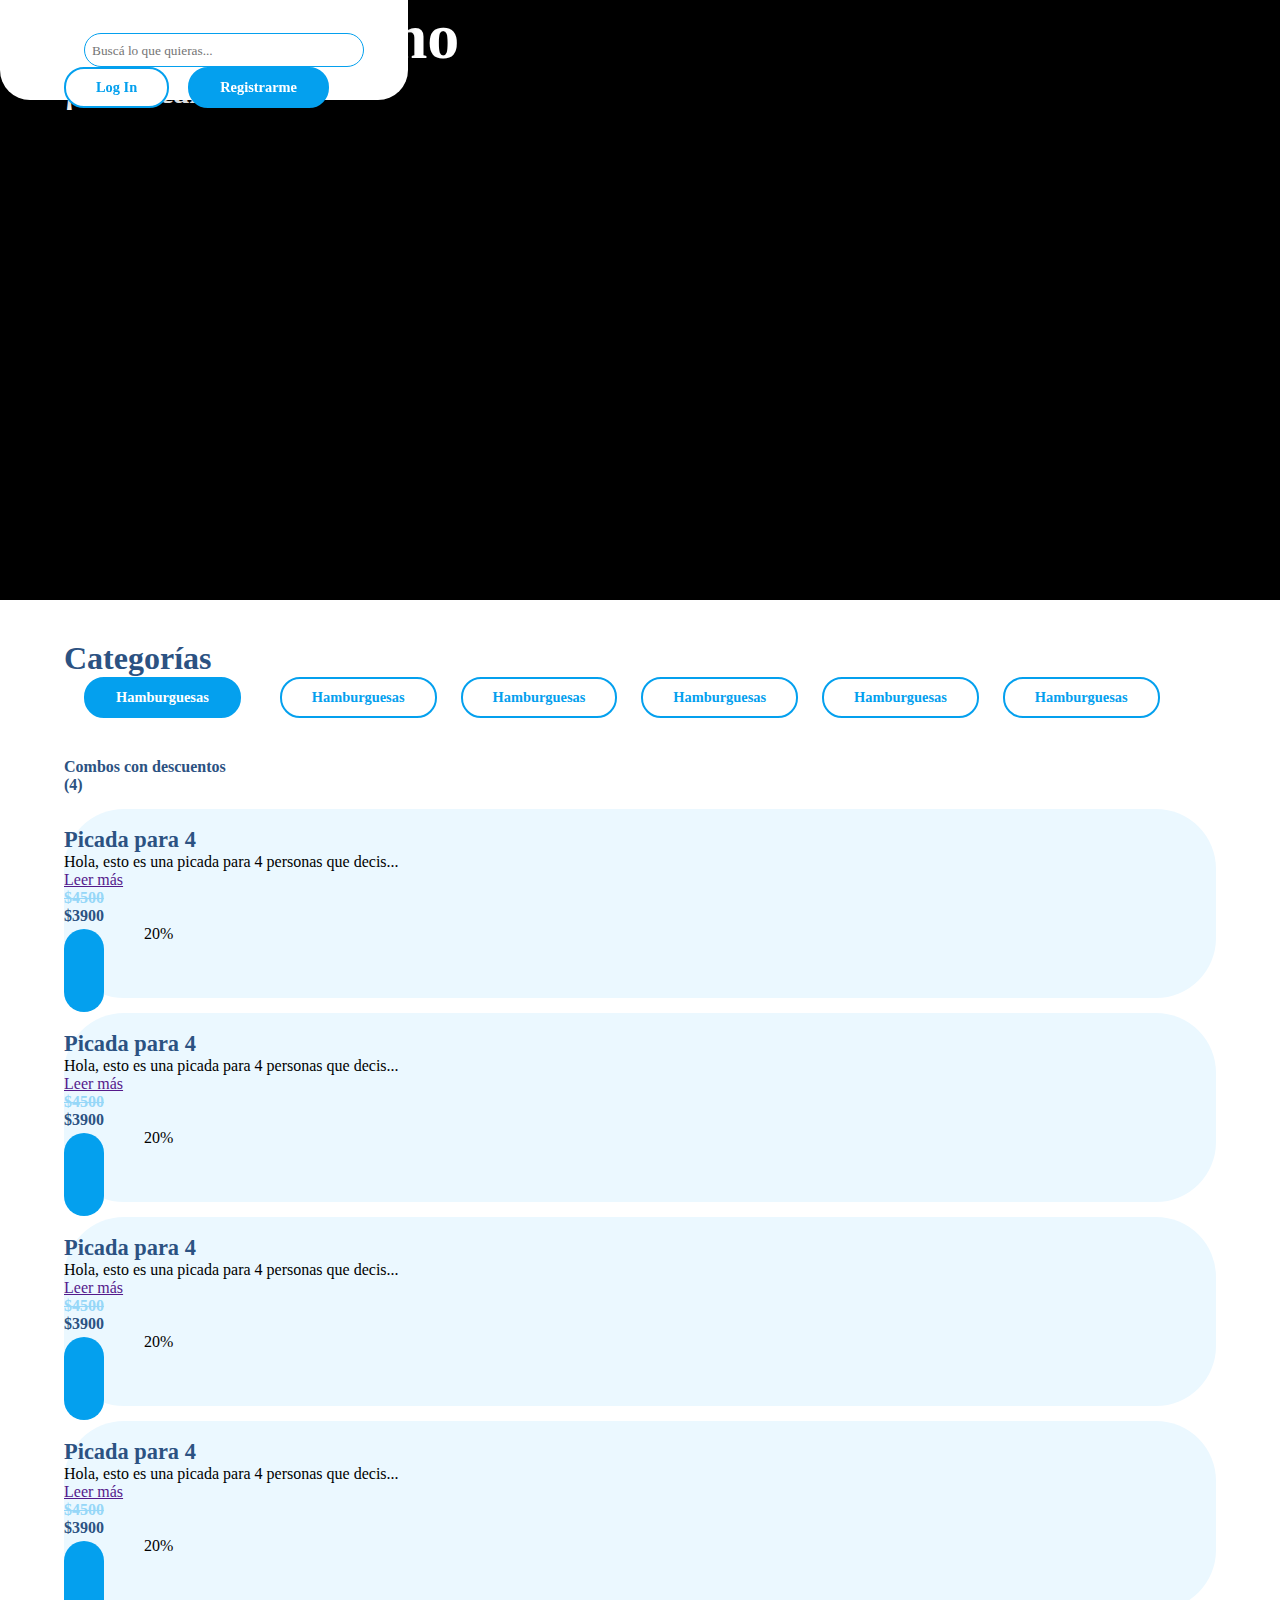
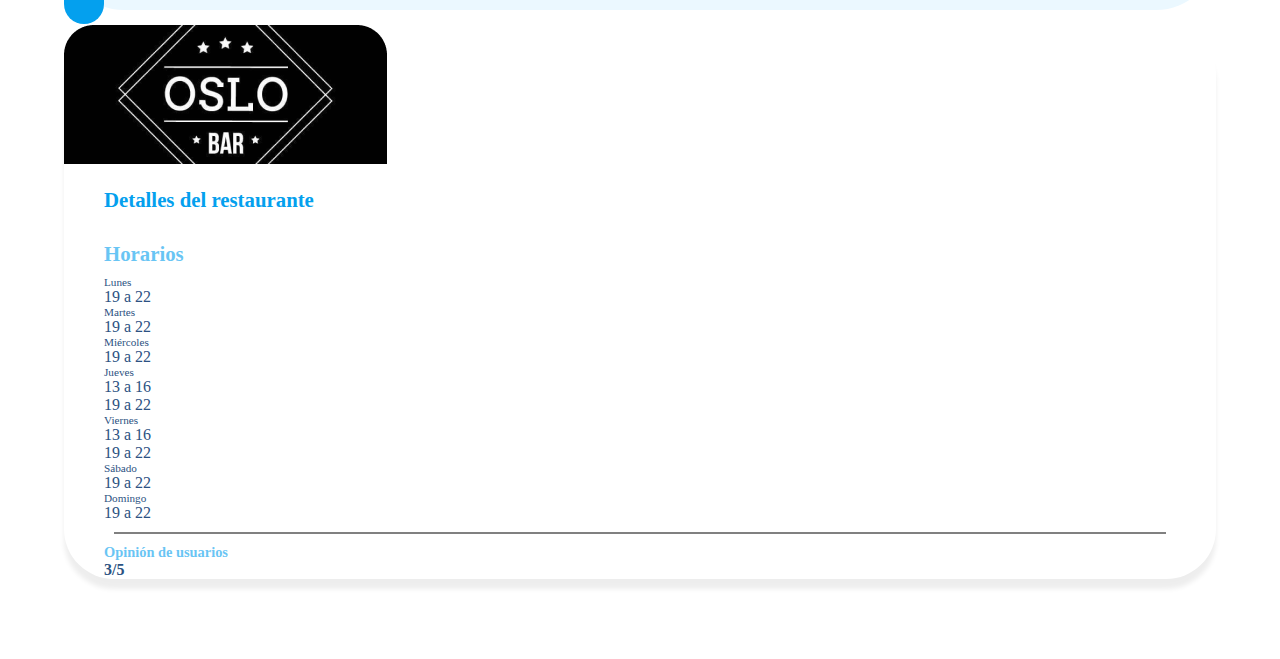
==== pages/restaurante-elegido.html @ ca80acc0 "Actualización Restaurante Elegido" ====
<!DOCTYPE html>
<html lang="en">
<head>
    <meta charset="UTF-8">
    <meta http-equiv="X-UA-Compatible" content="IE=edge">
    <meta name="viewport" content="width=device-width, initial-scale=1.0">
    <title>Restaurante Elegido - VICO</title>
    <!-- IMPORTS -->

    <!-- BOOTSTRAP -->
    <script src="https://cdn.jsdelivr.net/npm/bootstrap@5.2.2/dist/js/bootstrap.bundle.min.js" integrity="sha384-OERcA2EqjJCMA+/3y+gxIOqMEjwtxJY7qPCqsdltbNJuaOe923+mo//f6V8Qbsw3" crossorigin="anonymous"></script>
    <link href="https://cdn.jsdelivr.net/npm/bootstrap@5.2.2/dist/css/bootstrap.min.css" rel="stylesheet" integrity="sha384-Zenh87qX5JnK2Jl0vWa8Ck2rdkQ2Bzep5IDxbcnCeuOxjzrPF/et3URy9Bv1WTRi" crossorigin="anonymous">
    <!-- CSS -->
    <link rel="stylesheet" href="../assets/css/style.css">
    <!-- FONT AWESOME -->
    <script src="https://kit.fontawesome.com/e221807524.js" crossorigin="anonymous"></script>

    <!-- FIN IMPORTS -->

</head>
<body>
    <!-- NAVBAR -->
    <nav>
        <div class="nav col-12 d-flex justify-content-between">
            <!-- LOGO -->
            <div class="col-3 contenedorLogo d-flex">
                <img class="navLogo" src="../assets/img/logo_nav.png" alt="">

                <!-- BÚSQUEDA-->
                <div class="buscador d-flex col-12 align-items-center">
                    <i class="p-1 fa-solid fa-magnifying-glass"></i>
                    <input class="col-8" type="text" placeholder="Buscá lo que quieras...">
                </div>
                <!-- FIN BÚSQUEDA-->

            </div>
            <!-- FIN LOGO -->

            <!-- BOTONES -->
            <div class="contenedorBotonesNav d-flex col-6 justify-content-end">
                <button class="botonSecundario">Log In</button>
                <button class="botonPrimario">Registrarme</button>
            </div>
            <!-- FIN BOTONES -->
        </div>
        <!-- NAVBAR -->
    </nav>

    <!-- HEADER -->
    <header>
        <section>
            <div class="contenedorHeader">
                <div class="contenedorTextoHeader d-flex row align-items-end">
                    <div>
                        <h1 class="nombreLocalHeader">Grido Moreno</h1>
                        <h2 class="subtituloLocal mb-3">¡Me encanta!</h2>
                        <span class="badgeNuevo badge rounded-pill text-bg-primary m-0"> <i class="fa-solid white fa-bolt"></i>Nuevo</span>
                    </div>
                    
                </div>
            </div>
        </section>
    </header>
    <!-- FIN HEADER -->

    <main>
        <!-- SELECCIÓN CATEGORÍAS -->
        <section class="seleccionCategoria">
            <div class="d-flex col-12">
                <h1 class="tituloDark">Categorías</h1>
                <button class="botonPrimario botonCategorias">Hamburguesas</button>
                <button class="botonSecundario botonCategorias">Hamburguesas</button>
                <button class="botonSecundario botonCategorias">Hamburguesas</button>
                <button class="botonSecundario botonCategorias">Hamburguesas</button>
                <button class="botonSecundario botonCategorias">Hamburguesas</button>
                <button class="botonSecundario botonCategorias">Hamburguesas</button>
            </div>
        </section>
        <!-- FIN SELECCIÓN CATEGORÍAS -->
        <!-- COMBOS CON DESCUENTOS -->
        <section class="seccionProductos">
            <div class="d-flex contenedorTituloCategoria">
                <h4 class="subtituloDark" id="combosConDescuentos">Combos con descuentos</h4>
                <h4 class="subtituloDark" id="cantidadCombosConDescuentos">(4)</h4>
            </div>

            <!-- COMIENZA LATERAL IZQUIERDO - PRODUCTOS -->

            <div class="contenedorGeneral col-12 d-flex justify-content-between">
                <div class="lateralIzquierdo d-flex row col-8">
                    <div class="d-flex cardProducto">
                        <div class="contenedorImagenProducto col-3">
                            <img class="img-fluid" src="../assets/img/burger.png" alt="">
                        </div>
                        <div class="contenedorCentralProducto d-flex row align-items-center col-6">
                            <h2 class="tituloProducto">Picada para 4</h2>
                            <div>
                                <p>Hola, esto es una picada para 4 personas que decis...</p>
                                <p> <a href=""> Leer más</a></p>
                            </div>
                            <div class="contenedorPrecioProducto d-flex align-items-center">
                                <h4 class="precioAntiguo">$4500</h4>
                                <h4 class="precioNuevo">$3900</h4>
                                <span class="badgeNuevo badge rounded-pill text-bg-primary m-0"> 20% </span>
                            </div>
                        </div>
                        <div class="contenedorAgregarAlCarrito d-flex justify-content-end align-items-center col-3">
                            <i class="agregarAlCarrito fa-solid fa-plus"></i>
                        </div>
                    </div>

                    <div class="d-flex cardProducto">
                        <div class="contenedorImagenProducto col-3">
                            <img class="img-fluid" src="../assets/img/burger.png" alt="">
                        </div>
                        <div class="contenedorCentralProducto d-flex row align-items-center col-6">
                            <h2 class="tituloProducto">Picada para 4</h2>
                            <div>
                                <p>Hola, esto es una picada para 4 personas que decis...</p>
                                <p> <a href=""> Leer más</a></p>
                            </div>
                            <div class="contenedorPrecioProducto d-flex align-items-center">
                                <h4 class="precioAntiguo">$4500</h4>
                                <h4 class="precioNuevo">$3900</h4>
                                <span class="badgeNuevo badge rounded-pill text-bg-primary m-0"> 20% </span>
                            </div>
                        </div>
                        <div class="contenedorAgregarAlCarrito d-flex justify-content-end align-items-center col-3">
                            <i class="agregarAlCarrito fa-solid fa-plus"></i>
                        </div>
                    </div>

                    <div class="d-flex cardProducto">
                        <div class="contenedorImagenProducto col-3">
                            <img class="img-fluid" src="../assets/img/burger.png" alt="">
                        </div>
                        <div class="contenedorCentralProducto d-flex row align-items-center col-6">
                            <h2 class="tituloProducto">Picada para 4</h2>
                            <div>
                                <p>Hola, esto es una picada para 4 personas que decis...</p>
                                <p> <a href=""> Leer más</a></p>
                            </div>
                            <div class="contenedorPrecioProducto d-flex align-items-center">
                                <h4 class="precioAntiguo">$4500</h4>
                                <h4 class="precioNuevo">$3900</h4>
                                <span class="badgeNuevo badge rounded-pill text-bg-primary m-0"> 20% </span>
                            </div>
                        </div>
                        <div class="contenedorAgregarAlCarrito d-flex justify-content-end align-items-center col-3">
                            <i class="agregarAlCarrito fa-solid fa-plus"></i>
                        </div>
                    </div>

                    <div class="d-flex cardProducto">
                        <div class="contenedorImagenProducto col-3">
                            <img class="img-fluid" src="../assets/img/burger.png" alt="">
                        </div>
                        <div class="contenedorCentralProducto d-flex row align-items-center col-6">
                            <h2 class="tituloProducto">Picada para 4</h2>
                            <div>
                                <p>Hola, esto es una picada para 4 personas que decis...</p>
                                <p> <a href=""> Leer más</a></p>
                            </div>
                            <div class="contenedorPrecioProducto d-flex align-items-center">
                                <h4 class="precioAntiguo">$4500</h4>
                                <h4 class="precioNuevo">$3900</h4>
                                <span class="badgeNuevo badge rounded-pill text-bg-primary m-0"> 20% </span>
                            </div>
                        </div>
                        <div class="contenedorAgregarAlCarrito d-flex justify-content-end align-items-center col-3">
                            <i class="agregarAlCarrito fa-solid fa-plus"></i>
                        </div>
                    </div>
                </div>
                <!-- FIN COMBOS CON DESCUENTOS -->
                <!-- COMIENZA LATERAL DERECHO - TARJETA DEL LOCAL -->

                <div class="contenedorTarjetaLocal col-3">
                    <div class="card cardTarjetaLocal">
                        <img src="../assets/img/header-local.png" alt="">
                        <div class="d-flex row contenedorInteriorTarjetaLocal">
                            <h4 class="tituloDetallesRestaurante">Detalles del restaurante</h4>
                            <h4 class="tituloHorarios">Horarios</h4>

                            <!-- HORARIOS EN TARJETA -->

                            <div class="contenedorHorarios align-items-center">
                                <div class="horariosTarjeta d-flex justify-content-between">
                                    <p class="diasTarjeta">Lunes</p>
                                    <p class="horasTarjeta">19 a 22</p>
                                </div>
                                <div class="horariosTarjeta d-flex justify-content-between">
                                    <p class="diasTarjeta">Martes</p>
                                    <p class="horasTarjeta">19 a 22</p>
                                </div>
                                <div class="horariosTarjeta d-flex justify-content-between">
                                    <p class="diasTarjeta">Miércoles</p>
                                    <p class="horasTarjeta">19 a 22</p>
                                </div>
                                <div class="horariosTarjeta d-flex justify-content-between">
                                    <p class="diasTarjeta">Jueves</p>
                                    <p class="horasTarjeta">13 a 16</p>
                                    <p class="horasTarjeta">19 a 22</p>
                                </div>
                                <div class="horariosTarjeta d-flex justify-content-between">
                                    <p class="diasTarjeta">Viernes</p>
                                    <p class="horasTarjeta">13 a 16</p>
                                    <p class="horasTarjeta">19 a 22</p>
                                </div>
                                <div class="horariosTarjeta d-flex justify-content-between">
                                    <p class="diasTarjeta">Sábado</p>
                                    <p class="horasTarjeta">19 a 22</p>
                                </div>
                                <div class="horariosTarjeta d-flex justify-content-between">
                                    <p class="diasTarjeta">Domingo</p>
                                    <p class="horasTarjeta">19 a 22</p>
                                </div>
                            </div>

                            <!-- SEPARADOR -->

                            <div class="contenedorSeparador d-flex col-12 justify-content-center">
                                <div class="separadorTarjeta text-center col-8">
                                </div>
                            </div>


                            <!-- OPINIÓN DE USUARIOS  -->

                            <div class="contenedorOpinionDeUsuarios p-0 m-0">
                                <div class="d-flex justify-content-between align-items-center pt-3 pb-3">
                                    <p class="tituloOpinionDeUsuarios">Opinión de usuarios</p>
                                    <h4 class="calificacionOpinionDeUsuarios">3/5</h4>
                                </div>
                                <div class="d-flex pb-4 contenedorEstellas">
                                    <i class="fa-solid fa-star estrellaTarjeta"></i>
                                    <i class="fa-solid fa-star estrellaTarjeta"></i>
                                    <i class="fa-solid fa-star estrellaTarjeta"></i>
                                    <i class="fa-regular fa-star estrellaTarjeta"></i>
                                    <i class="fa-regular fa-star estrellaTarjeta"></i>
                                </div>
                            </div>

                        </div>
                    </div>
                </div>

                
            </div>
        </section>
        

    </main>
    <footer>

    </footer>
</body>
</html>
---- assets/css/style.css ----
* {
  box-sizing: border-box;
  padding: 0px;
  margin: 0px;
  font-family: Montserrat;
}

p {
  margin-bottom: 0px !important;
}

h2 {
  margin-bottom: 0px !important;
}

.fa-solid {
  color: var(--color-secondary);
}

.iconoTitulo {
  color: var(--color-secondary);
  font-size: 1.8em;
  margin-right: 10px;
}

.iconoSecundario {
  color: var(--color-primary);
  font-size: 1.5em;
  margin-right: 10px;
}

.iconoTerciario {
  color: white;
  font-size: 1.5em;
  margin-right: 10px;
}

.white {
  color: white;
}

:root {
  --font-default: "Open Sans", system-ui, -apple-system, "Segoe UI", Roboto, "Helvetica Neue", Arial, "Noto Sans", "Liberation Sans", sans-serif, "Apple Color Emoji", "Segoe UI Emoji", "Segoe UI Symbol", "Noto Color Emoji";
  --font-primary: "Montserrat", sans-serif;
  --font-secondary: "Montserrat", sans-serif;
}

:root {
  --color-default: #0a0d13;
  --color-primary: #04A0EE;
  --color-secondary: #2C5282;
  --color-tertiary: #96D7F8;
  --color-quaternary: #4299E1;
  --color-quinary: #EBF8FF;
}

.contenedor {
  padding: 40px 5%;
}

.botonPrimario {
  background-color: var(--color-primary);
  border: solid 2px var(--color-primary);
  border-radius: 20px;
  padding: 10px 30px;
  max-height: 50px;
  margin: 0px 15px;
  color: white;
  font-weight: bold;
  font-size: 0.9em;
}
.botonPrimario:hover {
  background-color: white;
  color: var(--color-primary);
}

.botonSecundario {
  background-color: white;
  border: solid 2px var(--color-primary);
  border-radius: 20px;
  padding: 10px 30px;
  max-height: 50px;
  font-weight: bold;
  font-size: 0.9em;
  color: var(--color-primary);
}
.botonSecundario:hover {
  background-color: var(--color-primary);
  color: white;
}

.tituloDark {
  font-weight: bold;
  color: var(--color-secondary);
}

.subtituloDark {
  font-weight: bold;
  color: var(--color-secondary);
}

.nav {
  height: 100px;
  padding-top: 15px;
  padding-bottom: 15px;
  padding-left: 5%;
  padding-right: 5%;
  border-radius: 0px 0px 30px 30px;
  box-shadow: 1px 8px 10px 0px rgba(0, 0, 0, 0.15);
  -webkit-box-shadow: 1px 8px 10px 0px rgba(0, 0, 0, 0.15);
  -moz-box-shadow: 1px 8px 10px 0px rgba(0, 0, 0, 0.15);
  position: fixed;
  z-index: 2;
  background-color: white;
}

.contenedorLogo {
  align-items: center;
}

.navLogo {
  max-width: 150px;
}

.contenedorBusqueda {
  align-items: center;
}

.buscador {
  width: 100%;
  border: solid 1px var(--color-primary);
  border-radius: 30px;
  padding: 7px;
  margin-left: 20px;
}
.buscador:hover {
  border: solid 2px var(--color-primary) !important;
}

input {
  border: none;
}
input:focus-visible {
  outline: none;
}

.input-group {
  margin-bottom: 0px !important;
}

.contenedorBotonesNav {
  align-items: center;
}

.navbarSecundario {
  padding: 130px 5% 50px 5%;
}

.tituloHome {
  font-weight: bold;
  font-size: 1.4rem;
  color: var(--color-secondary);
}

.card {
  border-radius: 50px;
  box-shadow: 0px 10px 5px 0px rgba(0, 0, 0, 0.07);
  -webkit-box-shadow: 0px 10px 5px 0px rgba(0, 0, 0, 0.07);
  -moz-box-shadow: 0px 10px 5px 0px rgba(0, 0, 0, 0.07);
  margin-bottom: 5em;
}

.card-img-top {
  border-radius: 50px 50px 0px 0px;
}

.tituloCard {
  color: var(--color-secondary);
  font-weight: bold;
}

.textoCard {
  font-size: 14px;
  color: var(--color-secondary);
}

.demoraTarjeta {
  font-weight: bold;
  color: var(--color-quaternary);
}

.card-body {
  background-color: var(--color-quinary);
  opacity: 70%;
}

.card-footer {
  background-color: var(--color-quinary);
  opacity: 70%;
  border-radius: 0px 0px 50px 50px !important;
  padding: 10px 20px;
}

.badgeNuevo {
  margin: 3em 0px 0px 5em;
}

.badgeMasPedido {
  margin: 3em 0px 0px 6em;
}

.distanciaCard {
  font-size: 14px;
}

.iconoLocationCard {
  margin-right: 10px;
}

label {
  color: grey;
}

input[type=radio] {
  display: none;
}

.clasificacion {
  direction: rtl; /* right to left */
  unicode-bidi: bidi-override; /* bidi de bidireccional */
}

label:hover {
  color: var(--color-secondary);
}

label:hover ~ label {
  color: var(--color-secondary);
}

input[type=radio]:checked ~ label {
  color: var(--color-secondary);
}

#form {
  width: 100% !important;
  margin: 0 auto;
  height: auto;
}

#form p {
  text-align: center;
}

#form label {
  font-size: 20px;
}

input[type=radio] {
  display: none;
}

label {
  color: grey;
  font-size: 60;
}

.clasificacion {
  direction: rtl;
  unicode-bidi: bidi-override;
}

label:hover,
label:hover ~ label {
  color: var(--color-secondary);
}

input[type=radio]:checked ~ label {
  color: var(--color-secondary);
}

.contenedorCalificacion {
  text-align: center;
}

.contenedorHeader {
  background-image: url("/assets/img/Rectangle 108.png");
  background-size: cover;
  background-position-x: center;
  background-repeat: no-repeat;
  background-color: black;
  height: 600px;
  width: 100%;
  display: flex;
}

.contenedorTextoHeader {
  padding-left: 5%;
  padding-bottom: 2%;
}

.nombreLocalHeader {
  color: white;
  font-size: 4em;
  font-weight: bold;
}

.subtituloLocal {
  color: white;
  font-size: 2em;
  font-weight: bold;
}

.seleccionCategoria {
  margin: 40px 5%;
}

.botonCategorias {
  margin-left: 20px;
}

.seccionProductos {
  margin: 0px 5%;
}

.cardProducto {
  margin: 15px 0px;
  background-color: var(--color-quinary);
  border-radius: 60px;
  max-height: 200px;
}

.tituloProducto {
  color: var(--color-secondary);
  font-weight: bold;
  font-size: 1.4em;
}

.precioAntiguo {
  font-size: 1em;
  color: var(--color-tertiary);
  text-decoration: line-through;
  margin: 0px;
  margin-right: 10px;
  padding: 0px;
}

.precioNuevo {
  color: var(--color-secondary);
  font-weight: bold;
  margin: 0px;
  margin-right: 10px;
  padding: 0px;
}

.agregarAlCarrito {
  font-size: 3em;
  color: white;
  background-color: var(--color-primary);
  padding: 15px 20px;
  border-radius: 200px;
}
.agregarAlCarrito:hover {
  color: var(--color-primary);
  background-color: transparent;
  border: 2px solid var(--color-primary);
}

.tituloDetallesRestaurante {
  font-size: 1.3em;
  margin-top: 10px;
  font-weight: bold;
  color: var(--color-primary);
  padding: 10px 0px;
  text-align: left;
}

.tituloHorarios {
  font-size: 1.3em;
  margin-top: 10px;
  font-weight: bold;
  color: var(--color-primary);
  opacity: 60%;
  padding: 10px 0px;
  text-align: left;
}

.contenedorInteriorTarjetaLocal {
  padding: 0px 40px;
}

.contenedorHorarios {
  margin: 0px;
  padding: 0px;
}

.diasTarjeta {
  margin: 0px;
  padding: 0px;
  color: var(--color-secondary);
  font-size: 0.7em;
}

.horasTarjeta {
  margin: 0px;
  padding: 0px;
  color: var(--color-secondary);
}

.separadorTarjeta {
  color: gray;
  border: solid 0.5px gray;
  margin: 10px;
}

.tituloOpinionDeUsuarios {
  color: var(--color-primary);
  opacity: 60%;
  font-size: 0.9em;
  font-weight: bold;
  margin: 0px;
  padding: 0px;
}

.calificacionOpinionDeUsuarios {
  font-weight: bold;
  color: var(--color-secondary);
}

.estrellaTarjeta {
  font-size: 1.5em;
}

.footer {
  background-color: #ECEAEA;
}

.logoFooter {
  max-width: 150px;
}

.descargaFooter {
  max-width: 150px;
  margin: 0px 10px;
}

.subtituloFooter {
  font-weight: bold;
}

.textoFooter {
  font-size: 0.8em;
}/*# sourceMappingURL=style.css.map */
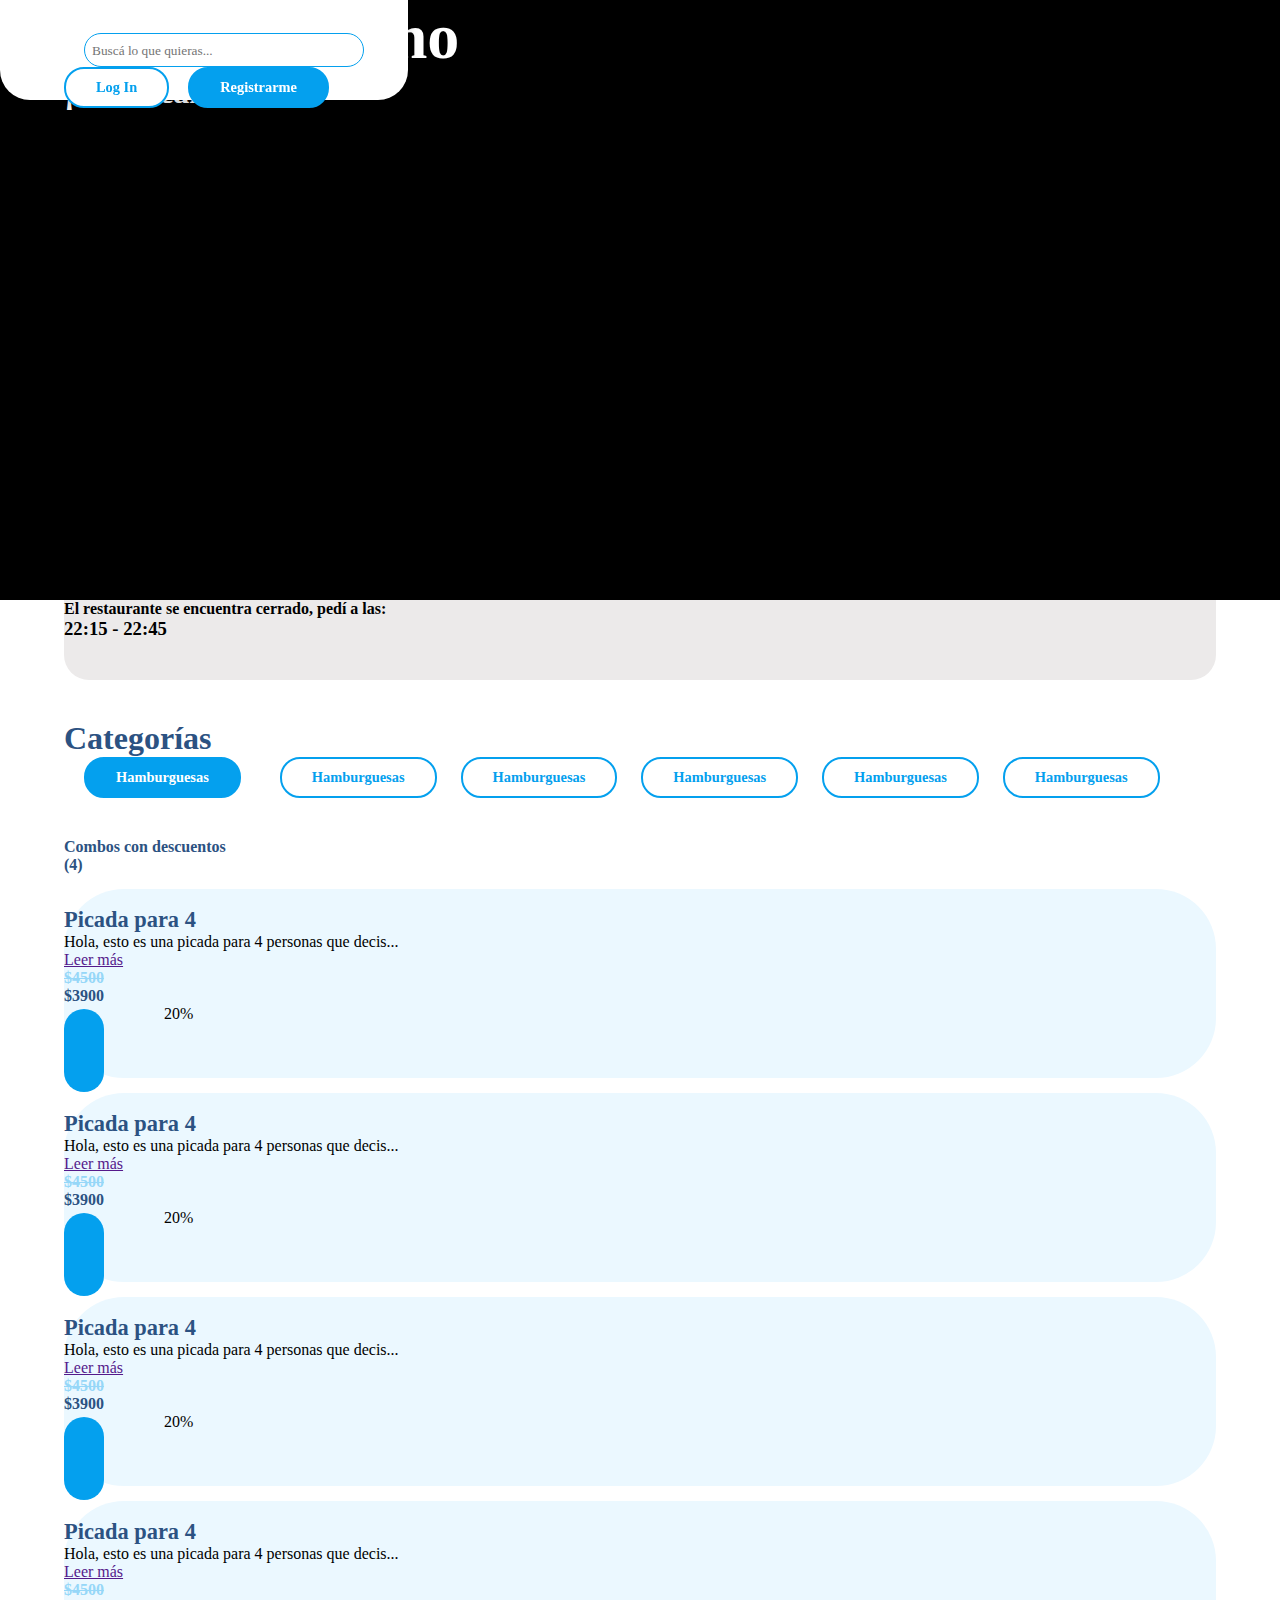
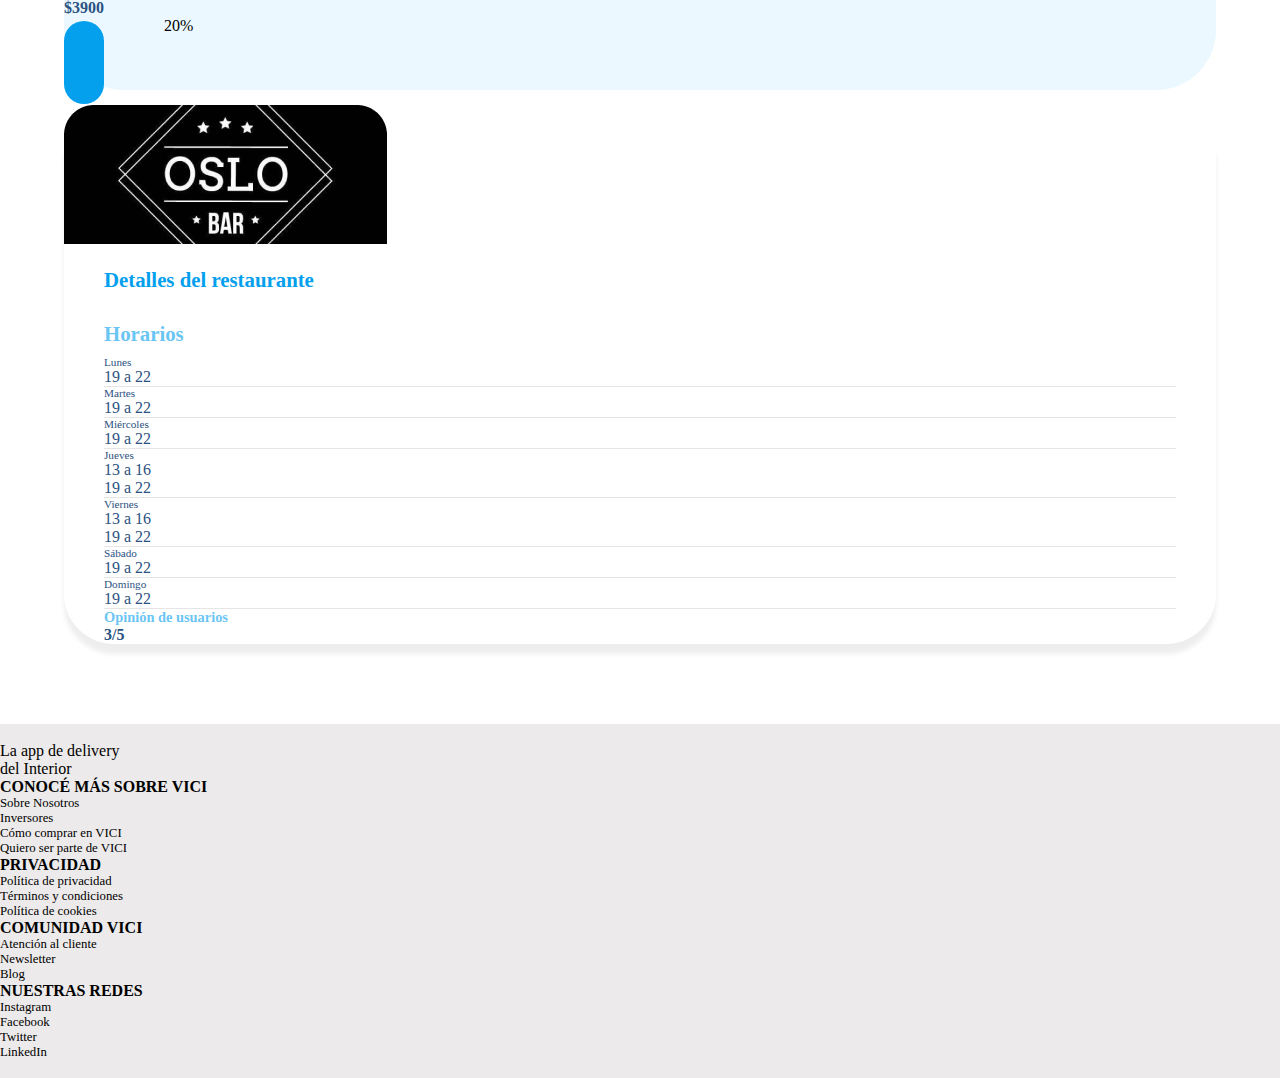
==== commit 871792a4: "90% Restaurante elegido - falta modal" ====
--- a/pages/restaurante-elegido.html
+++ b/pages/restaurante-elegido.html
@@ -54,12 +54,23 @@
                     <div>
                         <h1 class="nombreLocalHeader">Grido Moreno</h1>
                         <h2 class="subtituloLocal mb-3">¡Me encanta!</h2>
-                        <span class="badgeNuevo badge rounded-pill text-bg-primary m-0"> <i class="fa-solid white fa-bolt"></i>Nuevo</span>
+                        <span class="badgeHeader badge rounded-pill text-bg-primary m-0"> <i class="fa-solid white fa-bolt"></i>Nuevo</span>
                     </div>
                     
                 </div>
             </div>
         </section>
+
+        <!-- SUB-HEADER IF CLOSED  -->
+
+        <section class="subHeaderCerrado d-flex col-12 justify-content-center">
+            <div class="contenedorSubHeaderCerrado col-8 d-flex p-3 justify-content-center align-items-center">
+                <h5 class="textoRestauranteCerrado p-2 m-0">El restaurante se encuentra cerrado, pedí a las:</h5>
+                <h3 class="horaRestauranteCerrado p-2 m-0">22:15 - 22:45</h3>
+
+            </div>
+        </section>
+
     </header>
     <!-- FIN HEADER -->
 
@@ -101,7 +112,7 @@
                             <div class="contenedorPrecioProducto d-flex align-items-center">
                                 <h4 class="precioAntiguo">$4500</h4>
                                 <h4 class="precioNuevo">$3900</h4>
-                                <span class="badgeNuevo badge rounded-pill text-bg-primary m-0"> 20% </span>
+                                <span class="badgePorcentaje badge rounded-pill text-bg-primary m-0"> 20% </span>
                             </div>
                         </div>
                         <div class="contenedorAgregarAlCarrito d-flex justify-content-end align-items-center col-3">
@@ -122,7 +133,7 @@
                             <div class="contenedorPrecioProducto d-flex align-items-center">
                                 <h4 class="precioAntiguo">$4500</h4>
                                 <h4 class="precioNuevo">$3900</h4>
-                                <span class="badgeNuevo badge rounded-pill text-bg-primary m-0"> 20% </span>
+                                <span class="badgePorcentaje badge rounded-pill text-bg-primary m-0"> 20% </span>
                             </div>
                         </div>
                         <div class="contenedorAgregarAlCarrito d-flex justify-content-end align-items-center col-3">
@@ -143,7 +154,7 @@
                             <div class="contenedorPrecioProducto d-flex align-items-center">
                                 <h4 class="precioAntiguo">$4500</h4>
                                 <h4 class="precioNuevo">$3900</h4>
-                                <span class="badgeNuevo badge rounded-pill text-bg-primary m-0"> 20% </span>
+                                <span class="badgePorcentaje badge rounded-pill text-bg-primary m-0"> 20% </span>
                             </div>
                         </div>
                         <div class="contenedorAgregarAlCarrito d-flex justify-content-end align-items-center col-3">
@@ -164,7 +175,7 @@
                             <div class="contenedorPrecioProducto d-flex align-items-center">
                                 <h4 class="precioAntiguo">$4500</h4>
                                 <h4 class="precioNuevo">$3900</h4>
-                                <span class="badgeNuevo badge rounded-pill text-bg-primary m-0"> 20% </span>
+                                <span class="badgePorcentaje badge rounded-pill text-bg-primary m-0"> 20% </span>
                             </div>
                         </div>
                         <div class="contenedorAgregarAlCarrito d-flex justify-content-end align-items-center col-3">
@@ -185,49 +196,49 @@
                             <!-- HORARIOS EN TARJETA -->
 
                             <div class="contenedorHorarios align-items-center">
-                                <div class="horariosTarjeta d-flex justify-content-between">
-                                    <p class="diasTarjeta">Lunes</p>
-                                    <p class="horasTarjeta">19 a 22</p>
-                                </div>
-                                <div class="horariosTarjeta d-flex justify-content-between">
-                                    <p class="diasTarjeta">Martes</p>
-                                    <p class="horasTarjeta">19 a 22</p>
-                                </div>
-                                <div class="horariosTarjeta d-flex justify-content-between">
-                                    <p class="diasTarjeta">Miércoles</p>
-                                    <p class="horasTarjeta">19 a 22</p>
-                                </div>
-                                <div class="horariosTarjeta d-flex justify-content-between">
-                                    <p class="diasTarjeta">Jueves</p>
-                                    <p class="horasTarjeta">13 a 16</p>
-                                    <p class="horasTarjeta">19 a 22</p>
-                                </div>
-                                <div class="horariosTarjeta d-flex justify-content-between">
-                                    <p class="diasTarjeta">Viernes</p>
-                                    <p class="horasTarjeta">13 a 16</p>
-                                    <p class="horasTarjeta">19 a 22</p>
-                                </div>
-                                <div class="horariosTarjeta d-flex justify-content-between">
-                                    <p class="diasTarjeta">Sábado</p>
-                                    <p class="horasTarjeta">19 a 22</p>
-                                </div>
-                                <div class="horariosTarjeta d-flex justify-content-between">
-                                    <p class="diasTarjeta">Domingo</p>
-                                    <p class="horasTarjeta">19 a 22</p>
-                                </div>
-                            </div>
-
-                            <!-- SEPARADOR -->
+                                <div class="horariosTarjeta d-flex justify-content-between align-items-center">
+                                    <p class="diasTarjeta col-6 ">Lunes</p>
+                                    <p class="horasTarjeta col-2">19 a 22</p>
+                                </div>
+                                <div class="horariosTarjeta d-flex justify-content-between align-items-center">
+                                    <p class="diasTarjeta col-6">Martes</p>
+                                    <p class="horasTarjeta col-2">19 a 22</p>
+                                </div>
+                                <div class="horariosTarjeta d-flex justify-content-between align-items-center">
+                                    <p class="diasTarjeta col-6">Miércoles</p>
+                                    <p class="horasTarjeta col-2">19 a 22</p>
+                                </div>
+                                <div class="horariosTarjeta d-flex justify-content-between align-items-center">
+                                    <p class="diasTarjeta col-6">Jueves</p>
+                                    <p class="horasTarjeta col-2">13 a 16</p>
+                                    <p class="horasTarjeta col-2">19 a 22</p>
+                                </div>
+                                <div class="horariosTarjeta d-flex justify-content-between align-items-center">
+                                    <p class="diasTarjeta col-6">Viernes</p>
+                                    <p class="horasTarjeta col-2">13 a 16</p>
+                                    <p class="horasTarjeta col-2">19 a 22</p>
+                                </div>
+                                <div class="horariosTarjeta d-flex justify-content-between align-items-center">
+                                    <p class="diasTarjeta col-6">Sábado</p>
+                                    <p class="horasTarjeta col-2">19 a 22</p>
+                                </div>
+                                <div class="horariosTarjeta d-flex justify-content-between align-items-center">
+                                    <p class="diasTarjeta col-6">Domingo</p>
+                                    <p class="horasTarjeta col-2">19 a 22</p>
+                                </div>
+                            </div>
+
+                            <!-- SEPARADOR
 
                             <div class="contenedorSeparador d-flex col-12 justify-content-center">
                                 <div class="separadorTarjeta text-center col-8">
                                 </div>
-                            </div>
+                            </div> -->
 
 
                             <!-- OPINIÓN DE USUARIOS  -->
 
-                            <div class="contenedorOpinionDeUsuarios p-0 m-0">
+                            <div class="contenedorOpinionDeUsuarios p-0 m-0 pt-3 pb-2">
                                 <div class="d-flex justify-content-between align-items-center pt-3 pb-3">
                                     <p class="tituloOpinionDeUsuarios">Opinión de usuarios</p>
                                     <h4 class="calificacionOpinionDeUsuarios">3/5</h4>
@@ -248,11 +259,55 @@
                 
             </div>
         </section>
-        
-
     </main>
+
+    <!-- FOOTER  -->
+
     <footer>
-
+        <section class="footer mt-5">
+            <div class="d-flex justify-content-center pt-5 pb-5">
+                <div class="col-2 text-center">
+                    <img class="img-fluid logoFooter" src="../assets/img/logo_nav.png" alt="">
+                    <p>La app de delivery</p>
+                    <p>del Interior</p>
+                </div>
+            </div>
+            <div class="col-12 d-flex text-center justify-content-center">
+                <div class="col-2">
+                    <p class="subtituloFooter">CONOCÉ MÁS SOBRE VICI</p>
+                    <p class="textoFooter">Sobre Nosotros</p>
+                    <p class="textoFooter">Inversores</p>
+                    <p class="textoFooter">Cómo comprar en VICI</p>
+                    <p class="textoFooter">Quiero ser parte de VICI</p>
+                </div>
+
+                <div class="col-2">
+                    <p class="subtituloFooter">PRIVACIDAD</p>
+                    <p class="textoFooter">Política de privacidad</p>
+                    <p class="textoFooter">Términos y condiciones</p>
+                    <p class="textoFooter">Política de cookies</p>
+                </div>
+
+                <div class="col-2">
+                    <p class="subtituloFooter">COMUNIDAD VICI</p>
+                    <p class="textoFooter">Atención al cliente</p>
+                    <p class="textoFooter">Newsletter</p>
+                    <p class="textoFooter">Blog</p>
+                </div>
+
+                <div class="col-2">
+                    <p class="subtituloFooter">NUESTRAS REDES</p>
+                    <p class="textoFooter"><i class="fa-brands fa-instagram"></i> Instagram</p>
+                    <p class="textoFooter"><i class="fa-brands fa-facebook-f"></i> Facebook</p>
+                    <p class="textoFooter"><i class="fa-brands fa-twitter"></i> Twitter</p>
+                    <p class="textoFooter"><i class="fa-brands fa-linkedin-in"></i> LinkedIn</p>
+                </div>
+            </div>
+            <div class="d-flex justify-content-center pt-5 pb-5">
+                <img class="img-fluid descargaFooter" src="../assets/img/google-play.png" alt="">
+                <img class="img-fluid descargaFooter" src="../assets/img/appstore.png" alt="">
+            </div>
+        </section>
     </footer>
 </body>
 </html>--- a/assets/css/style.css
+++ b/assets/css/style.css
@@ -6,7 +6,7 @@
 }
 
 p {
-  margin-bottom: 0px !important;
+  margin: 0px !important;
 }
 
 h2 {
@@ -14,17 +14,17 @@
 }
 
 .fa-solid {
-  color: var(--color-secondary);
+  color: var(--color-secundario);
 }
 
 .iconoTitulo {
-  color: var(--color-secondary);
+  color: var(--color-secundario);
   font-size: 1.8em;
   margin-right: 10px;
 }
 
 .iconoSecundario {
-  color: var(--color-primary);
+  color: var(--color-primario);
   font-size: 1.5em;
   margin-right: 10px;
 }
@@ -47,11 +47,12 @@
 
 :root {
   --color-default: #0a0d13;
-  --color-primary: #04A0EE;
-  --color-secondary: #2C5282;
-  --color-tertiary: #96D7F8;
-  --color-quaternary: #4299E1;
-  --color-quinary: #EBF8FF;
+  --color-primario: #04A0EE;
+  --color-secundario: #2C5282;
+  --color-terciario: #96D7F8;
+  --color-cuaternario: #4299E1;
+  --color-quinario: #EBF8FF;
+  --color-sextenario: #ECEAEA;
 }
 
 .contenedor {
@@ -59,8 +60,8 @@
 }
 
 .botonPrimario {
-  background-color: var(--color-primary);
-  border: solid 2px var(--color-primary);
+  background-color: var(--color-primario);
+  border: solid 2px var(--color-primario);
   border-radius: 20px;
   padding: 10px 30px;
   max-height: 50px;
@@ -71,32 +72,46 @@
 }
 .botonPrimario:hover {
   background-color: white;
-  color: var(--color-primary);
+  color: var(--color-primario);
 }
 
 .botonSecundario {
   background-color: white;
-  border: solid 2px var(--color-primary);
+  border: solid 2px var(--color-primario);
   border-radius: 20px;
   padding: 10px 30px;
   max-height: 50px;
   font-weight: bold;
   font-size: 0.9em;
-  color: var(--color-primary);
+  color: var(--color-primario);
 }
 .botonSecundario:hover {
-  background-color: var(--color-primary);
+  background-color: var(--color-primario);
   color: white;
 }
 
 .tituloDark {
   font-weight: bold;
-  color: var(--color-secondary);
+  color: var(--color-secundario);
 }
 
 .subtituloDark {
   font-weight: bold;
-  color: var(--color-secondary);
+  color: var(--color-secundario);
+}
+
+.badgeNuevo {
+  margin: 3em 0px 0px 5em;
+}
+
+.badgeHeader {
+  margin: 3em 0px 0px 5em;
+  padding: 10px 20px;
+}
+
+.badgePorcentaje {
+  margin: 3em 0px 0px 5em;
+  padding: 5px 20px;
 }
 
 .nav {
@@ -128,13 +143,13 @@
 
 .buscador {
   width: 100%;
-  border: solid 1px var(--color-primary);
+  border: solid 1px var(--color-primario);
   border-radius: 30px;
   padding: 7px;
   margin-left: 20px;
 }
 .buscador:hover {
-  border: solid 2px var(--color-primary) !important;
+  border: solid 2px var(--color-primario) !important;
 }
 
 input {
@@ -159,7 +174,7 @@
 .tituloHome {
   font-weight: bold;
   font-size: 1.4rem;
-  color: var(--color-secondary);
+  color: var(--color-secundario);
 }
 
 .card {
@@ -175,36 +190,32 @@
 }
 
 .tituloCard {
-  color: var(--color-secondary);
+  color: var(--color-secundario);
   font-weight: bold;
 }
 
 .textoCard {
   font-size: 14px;
-  color: var(--color-secondary);
+  color: var(--color-secundario);
 }
 
 .demoraTarjeta {
   font-weight: bold;
-  color: var(--color-quaternary);
+  color: var(--color-cuaternario);
 }
 
 .card-body {
-  background-color: var(--color-quinary);
+  background-color: var(--color-quinario);
   opacity: 70%;
 }
 
 .card-footer {
-  background-color: var(--color-quinary);
+  background-color: var(--color-quinario);
   opacity: 70%;
   border-radius: 0px 0px 50px 50px !important;
   padding: 10px 20px;
 }
 
-.badgeNuevo {
-  margin: 3em 0px 0px 5em;
-}
-
 .badgeMasPedido {
   margin: 3em 0px 0px 6em;
 }
@@ -231,15 +242,15 @@
 }
 
 label:hover {
-  color: var(--color-secondary);
+  color: var(--color-secundario);
 }
 
 label:hover ~ label {
-  color: var(--color-secondary);
+  color: var(--color-secundario);
 }
 
 input[type=radio]:checked ~ label {
-  color: var(--color-secondary);
+  color: var(--color-secundario);
 }
 
 #form {
@@ -272,11 +283,11 @@
 
 label:hover,
 label:hover ~ label {
-  color: var(--color-secondary);
+  color: var(--color-secundario);
 }
 
 input[type=radio]:checked ~ label {
-  color: var(--color-secondary);
+  color: var(--color-secundario);
 }
 
 .contenedorCalificacion {
@@ -311,6 +322,25 @@
   font-weight: bold;
 }
 
+.subHeaderCerrado {
+  padding: 0px 5%;
+}
+
+.contenedorSubHeaderCerrado {
+  background-color: var(--color-sextenario);
+  height: 80px;
+  border-radius: 0px 0px 25px 25px;
+}
+
+.textoRestauranteCerrado {
+  font-weight: bold;
+  font-size: 1em;
+}
+
+.horaRestauranteCerrado {
+  font-weight: bold;
+}
+
 .seleccionCategoria {
   margin: 40px 5%;
 }
@@ -325,20 +355,20 @@
 
 .cardProducto {
   margin: 15px 0px;
-  background-color: var(--color-quinary);
+  background-color: var(--color-quinario);
   border-radius: 60px;
   max-height: 200px;
 }
 
 .tituloProducto {
-  color: var(--color-secondary);
+  color: var(--color-secundario);
   font-weight: bold;
   font-size: 1.4em;
 }
 
 .precioAntiguo {
   font-size: 1em;
-  color: var(--color-tertiary);
+  color: var(--color-terciario);
   text-decoration: line-through;
   margin: 0px;
   margin-right: 10px;
@@ -346,7 +376,7 @@
 }
 
 .precioNuevo {
-  color: var(--color-secondary);
+  color: var(--color-secundario);
   font-weight: bold;
   margin: 0px;
   margin-right: 10px;
@@ -356,21 +386,21 @@
 .agregarAlCarrito {
   font-size: 3em;
   color: white;
-  background-color: var(--color-primary);
+  background-color: var(--color-primario);
   padding: 15px 20px;
   border-radius: 200px;
 }
 .agregarAlCarrito:hover {
-  color: var(--color-primary);
+  color: var(--color-primario);
   background-color: transparent;
-  border: 2px solid var(--color-primary);
+  border: 2px solid var(--color-primario);
 }
 
 .tituloDetallesRestaurante {
   font-size: 1.3em;
   margin-top: 10px;
   font-weight: bold;
-  color: var(--color-primary);
+  color: var(--color-primario);
   padding: 10px 0px;
   text-align: left;
 }
@@ -379,7 +409,7 @@
   font-size: 1.3em;
   margin-top: 10px;
   font-weight: bold;
-  color: var(--color-primary);
+  color: var(--color-primario);
   opacity: 60%;
   padding: 10px 0px;
   text-align: left;
@@ -394,17 +424,21 @@
   padding: 0px;
 }
 
+.horariosTarjeta {
+  border-bottom: solid 1px rgb(229, 229, 229);
+}
+
 .diasTarjeta {
   margin: 0px;
   padding: 0px;
-  color: var(--color-secondary);
+  color: var(--color-secundario);
   font-size: 0.7em;
 }
 
 .horasTarjeta {
   margin: 0px;
   padding: 0px;
-  color: var(--color-secondary);
+  color: var(--color-secundario);
 }
 
 .separadorTarjeta {
@@ -414,7 +448,7 @@
 }
 
 .tituloOpinionDeUsuarios {
-  color: var(--color-primary);
+  color: var(--color-primario);
   opacity: 60%;
   font-size: 0.9em;
   font-weight: bold;
@@ -424,7 +458,9 @@
 
 .calificacionOpinionDeUsuarios {
   font-weight: bold;
-  color: var(--color-secondary);
+  color: var(--color-secundario);
+  padding: 0px;
+  margin: 0px;
 }
 
 .estrellaTarjeta {
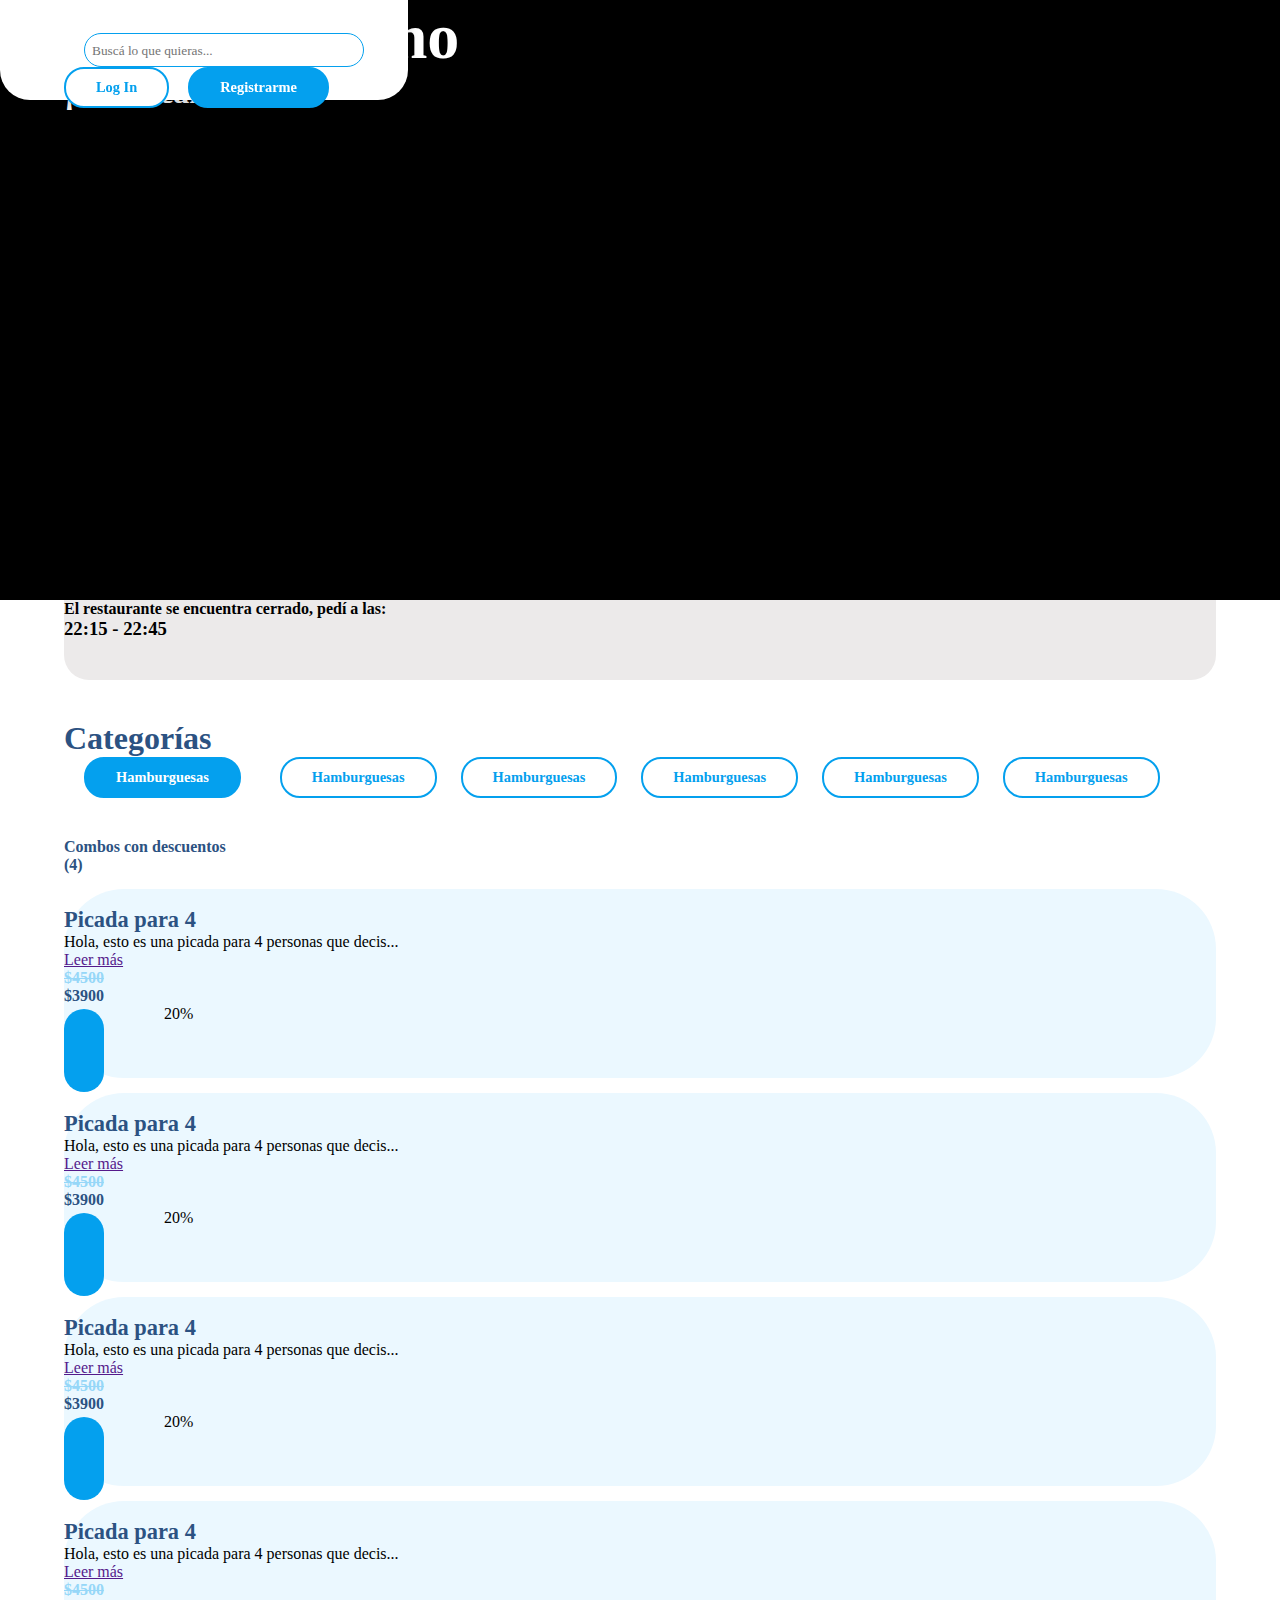
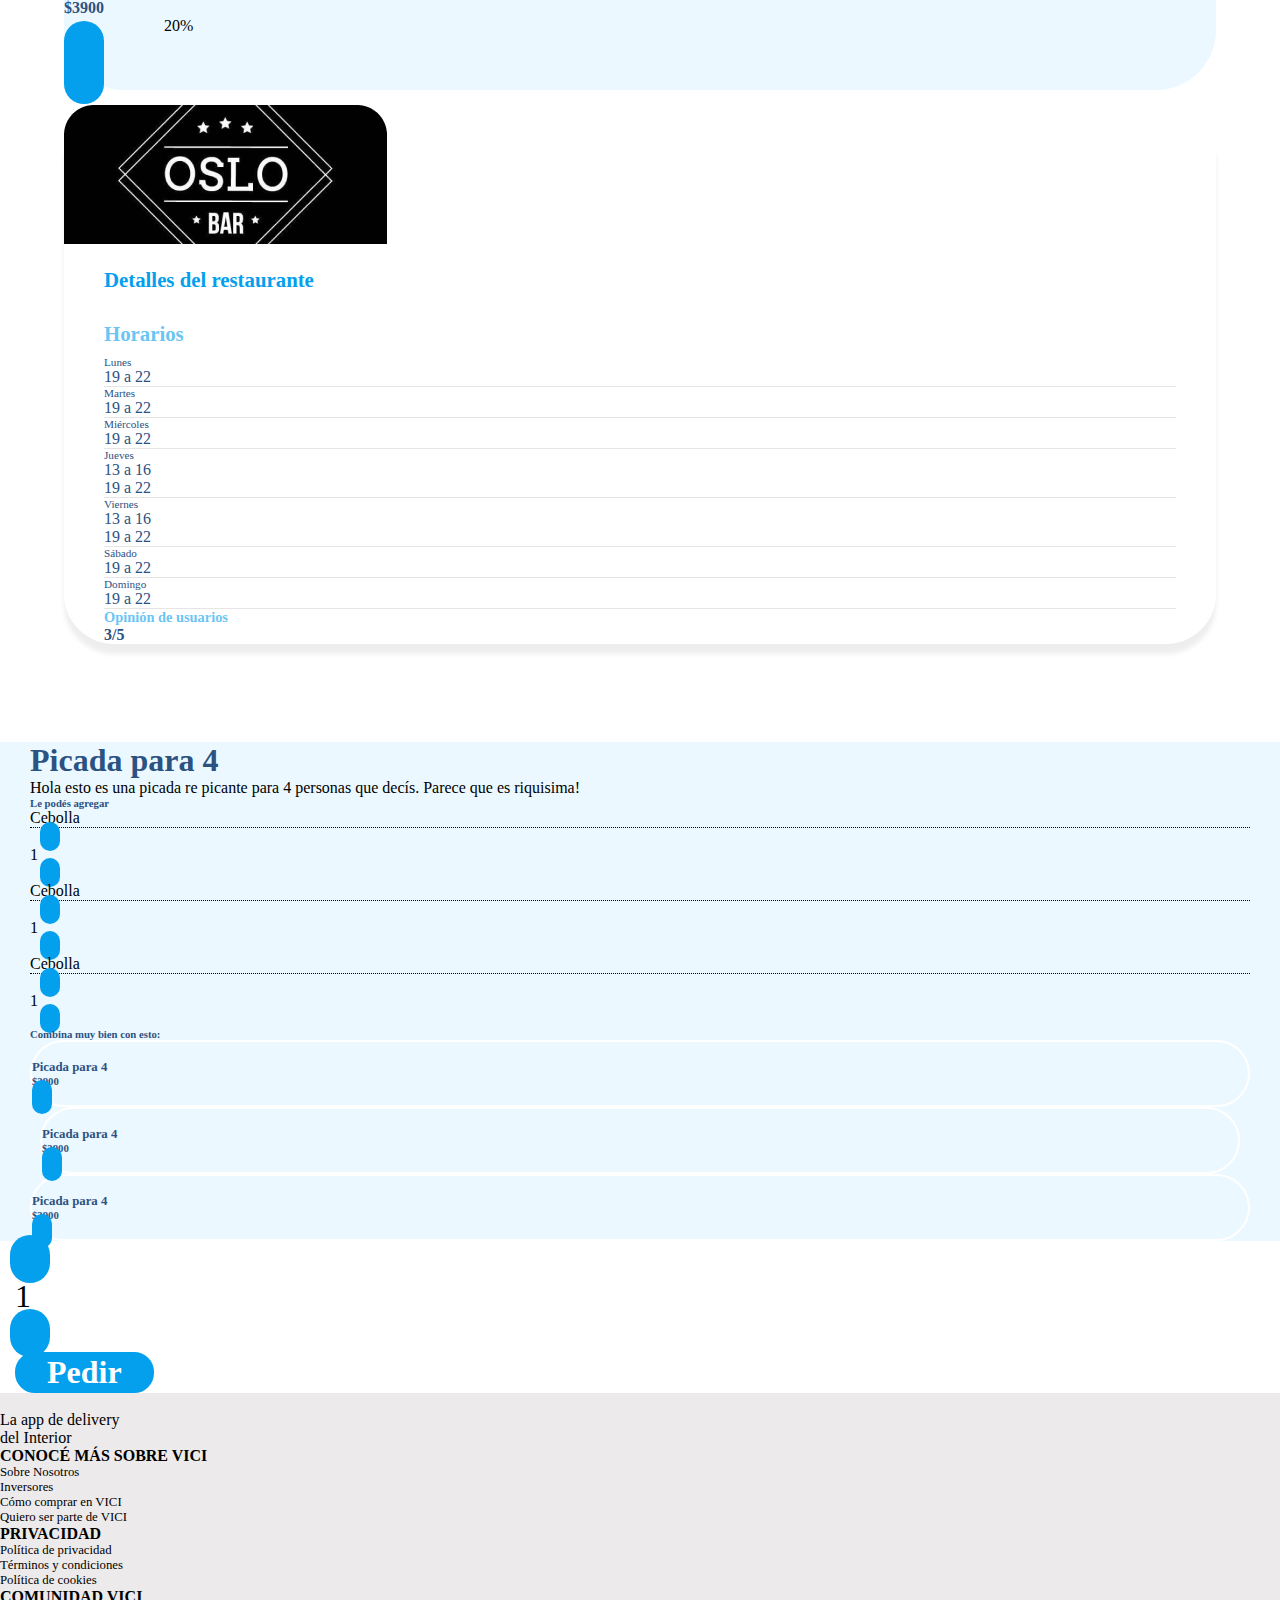
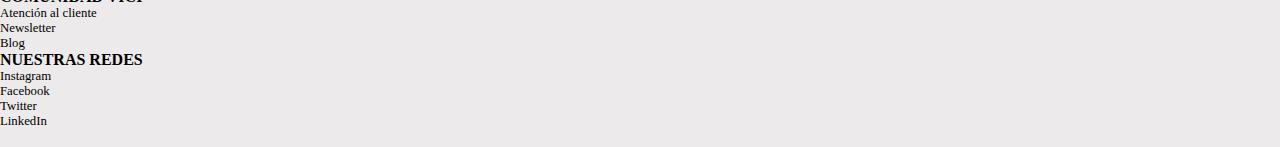
==== commit dc38f0cf: "Modal producto terminado" ====
--- a/pages/restaurante-elegido.html
+++ b/pages/restaurante-elegido.html
@@ -115,7 +115,7 @@
                                 <span class="badgePorcentaje badge rounded-pill text-bg-primary m-0"> 20% </span>
                             </div>
                         </div>
-                        <div class="contenedorAgregarAlCarrito d-flex justify-content-end align-items-center col-3">
+                        <div data-bs-toggle="modal" data-bs-target="#modalProducto" class="contenedorAgregarAlCarrito d-flex justify-content-end align-items-center col-3">
                             <i class="agregarAlCarrito fa-solid fa-plus"></i>
                         </div>
                     </div>
@@ -136,7 +136,7 @@
                                 <span class="badgePorcentaje badge rounded-pill text-bg-primary m-0"> 20% </span>
                             </div>
                         </div>
-                        <div class="contenedorAgregarAlCarrito d-flex justify-content-end align-items-center col-3">
+                        <div data-bs-toggle="modal" data-bs-target="#modalProducto" class="contenedorAgregarAlCarrito d-flex justify-content-end align-items-center col-3">
                             <i class="agregarAlCarrito fa-solid fa-plus"></i>
                         </div>
                     </div>
@@ -157,7 +157,7 @@
                                 <span class="badgePorcentaje badge rounded-pill text-bg-primary m-0"> 20% </span>
                             </div>
                         </div>
-                        <div class="contenedorAgregarAlCarrito d-flex justify-content-end align-items-center col-3">
+                        <div data-bs-toggle="modal" data-bs-target="#modalProducto" class="contenedorAgregarAlCarrito d-flex justify-content-end align-items-center col-3">
                             <i class="agregarAlCarrito fa-solid fa-plus"></i>
                         </div>
                     </div>
@@ -178,7 +178,7 @@
                                 <span class="badgePorcentaje badge rounded-pill text-bg-primary m-0"> 20% </span>
                             </div>
                         </div>
-                        <div class="contenedorAgregarAlCarrito d-flex justify-content-end align-items-center col-3">
+                        <div data-bs-toggle="modal" data-bs-target="#modalProducto" class="contenedorAgregarAlCarrito d-flex justify-content-end align-items-center col-3">
                             <i class="agregarAlCarrito fa-solid fa-plus"></i>
                         </div>
                     </div>
@@ -259,6 +259,119 @@
                 
             </div>
         </section>
+
+        <!-- Modal Abierto - Producto -->
+
+        <div class="modal fade bd-example-modal-lg" tabindex="-1" role="dialog" aria-labelledby="myLargeModalLabel" aria-hidden="true" id="modalProducto">
+            <div class="modal-dialog modal-lg">
+                <div class="modal-content">
+                    
+                    <div class="contenedorImagenModalProducto">
+                        <img class="imagenModalProducto img-fluid w-100" src="../assets/img/Rectangle 101.jpg" alt="">
+                    </div>
+                    <div class="modalBody">
+                        <h1 class="tituloDark pt-3">Picada para 4</h1>
+                        <p class="parrafoDarl">Hola esto es una picada re picante para 4 personas que decís. Parece que es riquisima!</p>
+                        <h6 class="subtituloDark pt-4">Le podés agregar</h6>
+
+                        <div>
+
+                            <div class="d-flex col-12 justify-content-between contenedorProductoComplementario align-items-end pb-2">
+                                <p class="col-2 p-0 m-0">Cebolla</p>
+                                <div class="col-7 lineaEspaciado"></div>
+                                <div class="d-flex col-2 align-items-center justify-content-around contenedorCantidad container-fluid">
+                                    <a id="restarCantidad" href=""><i class="fa-solid fa-minus modificarCantidadMini"></i></a>
+                                    <p class="cantidadProductoMini">1</p>
+                                    <a id="sumarCantidad" href=""><i class="fa-solid fa-plus modificarCantidadMini"></i></a>
+                                </div>
+                            </div>
+
+                            <div class="d-flex col-12 justify-content-between contenedorProductoComplementario align-items-end pb-2">
+                                <p class="col-2 p-0 m-0">Cebolla</p>
+                                <div class="col-7 lineaEspaciado"></div>
+                                <div class="d-flex col-2 align-items-center justify-content-around contenedorCantidad container-fluid">
+                                    <a id="restarCantidad" href=""><i class="fa-solid fa-minus modificarCantidadMini"></i></a>
+                                    <p class="cantidadProductoMini">1</p>
+                                    <a id="sumarCantidad" href=""><i class="fa-solid fa-plus modificarCantidadMini"></i></a>
+                                </div>
+                            </div>
+
+                            <div class="d-flex col-12 justify-content-between contenedorProductoComplementario align-items-end pb-2">
+                                <p class="col-2 p-0 m-0">Cebolla</p>
+                                <div class="col-7 lineaEspaciado"></div>
+                                <div class="d-flex col-2 align-items-center justify-content-around contenedorCantidad container-fluid">
+                                    <a id="restarCantidad" href=""><i class="fa-solid fa-minus modificarCantidadMini"></i></a>
+                                    <p class="cantidadProductoMini">1</p>
+                                    <a id="sumarCantidad" href=""><i class="fa-solid fa-plus modificarCantidadMini"></i></a>
+                                </div>
+                            </div>
+
+                        </div>
+                        <div class="pt-2">
+                            <h6 class="subtituloDark">Combina muy bien con esto:</h6>
+
+                            <div class="d-flex col-12 justify-content-between pb-4">
+
+                                <div class="miniCard col-4 d-flex align-items-center pt-2 pb-1">
+                                    <div class="col-5">
+                                        <img src="../assets/img/burger.png" class="imagenMiniCard img-fluid" alt="">
+                                    </div>
+                                    <div class="col-5">
+                                        <h6 class="subtituloDark tituloMiniCard pb-2 m-0">Picada para 4</h6>
+                                        <h6 class="subtituloDark pt-1 m-0">$3900</h6>
+                                    </div>
+                                    <div class="col-2">
+                                        <i class="agregarAlCarritoMiniCard fa-solid fa-plus"></i>
+                                    </div>
+                                </div>
+
+                                <div class="miniCard miniCardCentral col-4 d-flex align-items-center pt-2 pb-1">
+                                    <div class="col-5">
+                                        <img src="../assets/img/burger.png" class="imagenMiniCard img-fluid" alt="">
+                                    </div>
+                                    <div class="col-5">
+                                        <h6 class="subtituloDark tituloMiniCard pb-2 m-0">Picada para 4</h6>
+                                        <h6 class="subtituloDark pt-1 m-0">$3900</h6>
+                                    </div>
+                                    <div class="col-2">
+                                        <i class="agregarAlCarritoMiniCard fa-solid fa-plus"></i>
+                                    </div>
+                                </div>
+
+                                <div class="miniCard col-4 d-flex align-items-center pt-2 pb-1">
+                                    <div class="col-5">
+                                        <img src="../assets/img/burger.png" class="imagenMiniCard img-fluid" alt="">
+                                    </div>
+                                    <div class="col-5">
+                                        <h6 class="subtituloDark tituloMiniCard pb-2 m-0">Picada para 4</h6>
+                                        <h6 class="subtituloDark pt-1 m-0">$3900</h6>
+                                    </div>
+                                    <div class="col-2">
+                                        <i class="agregarAlCarritoMiniCard fa-solid fa-plus"></i>
+                                    </div>
+                                </div>
+
+                            </div>
+                        </div>
+
+                    </div>
+
+                    <div class="modalFooter d-flex col-12 justify-content-center pb-3 pt-3 contenedorIrAlCarrito">
+                        <div class="d-flex align-items-center justify-content-center">
+                            <i class="fa-solid fa-minus modificarCantidad"></i>
+                            <p class="cantidadProducto">1</p>
+                            <i class="fa-solid fa-plus modificarCantidad"></i>
+                        </div>
+                        <div class="align-self-center">
+                            <button class="botonPedir">Pedir</button>
+                        </div>
+                    </div>
+
+                </div>
+            </div>
+        </div>
+
+        <!-- Fin Modal Producto Abierto -->
     </main>
 
     <!-- FOOTER  -->
--- a/assets/css/style.css
+++ b/assets/css/style.css
@@ -90,6 +90,21 @@
   color: white;
 }
 
+.botonPedir {
+  background-color: var(--color-primario);
+  border: solid 2px var(--color-primario);
+  border-radius: 20px;
+  padding: 0px 30px;
+  margin: 0px 15px;
+  color: white;
+  font-weight: bold;
+  font-size: 2em;
+}
+.botonPedir:hover {
+  background-color: white;
+  color: var(--color-primario);
+}
+
 .tituloDark {
   font-weight: bold;
   color: var(--color-secundario);
@@ -97,6 +112,10 @@
 
 .subtituloDark {
   font-weight: bold;
+  color: var(--color-secundario);
+}
+
+.parrafoDark {
   color: var(--color-secundario);
 }
 
@@ -396,6 +415,86 @@
   border: 2px solid var(--color-primario);
 }
 
+.contenedorImagenModalProducto {
+  border-radius: 100px;
+}
+
+.imagenModalProducto {
+  border-radius: 50px 50px 0px 0px;
+}
+
+.modal-content {
+  border-radius: 50px !important;
+}
+
+.modalFooter {
+  border-radius: 0px 0px 50px 50px;
+}
+
+.modalBody {
+  padding: 0px 30px;
+  background-color: var(--color-quinario);
+}
+
+.modificarCantidadMini {
+  padding: 6px 10px;
+  margin: 0px 10px;
+  color: white;
+  background-color: var(--color-primario);
+  border-radius: 50px;
+}
+
+.modificarCantidad {
+  font-size: 2em;
+  padding: 6px 20px;
+  margin: 0px 10px;
+  color: white;
+  background-color: var(--color-primario);
+  border-radius: 50px;
+}
+
+.cantidadProducto {
+  font-size: 2em;
+  padding: 0px 15px;
+}
+
+.lineaEspaciado {
+  border-bottom: 1px dotted black;
+}
+
+.contenedorIrAlCarrito {
+  background-color: white;
+}
+
+.miniCard {
+  border: 2px solid white;
+  border-radius: 50px;
+}
+
+.miniCardCentral {
+  margin: 0px 10px;
+}
+
+.tituloMiniCard {
+  font-size: 0.8em;
+}
+
+.descripcionMiniCard {
+  font-size: 0.6em;
+}
+
+.agregarAlCarritoMiniCard {
+  font-size: 0.8em;
+  color: white;
+  background-color: var(--color-primario);
+  padding: 10px 10px;
+  border-radius: 200px;
+}
+.agregarAlCarritoMiniCard:hover {
+  color: var(--color-primario);
+  background-color: white;
+}
+
 .tituloDetallesRestaurante {
   font-size: 1.3em;
   margin-top: 10px;
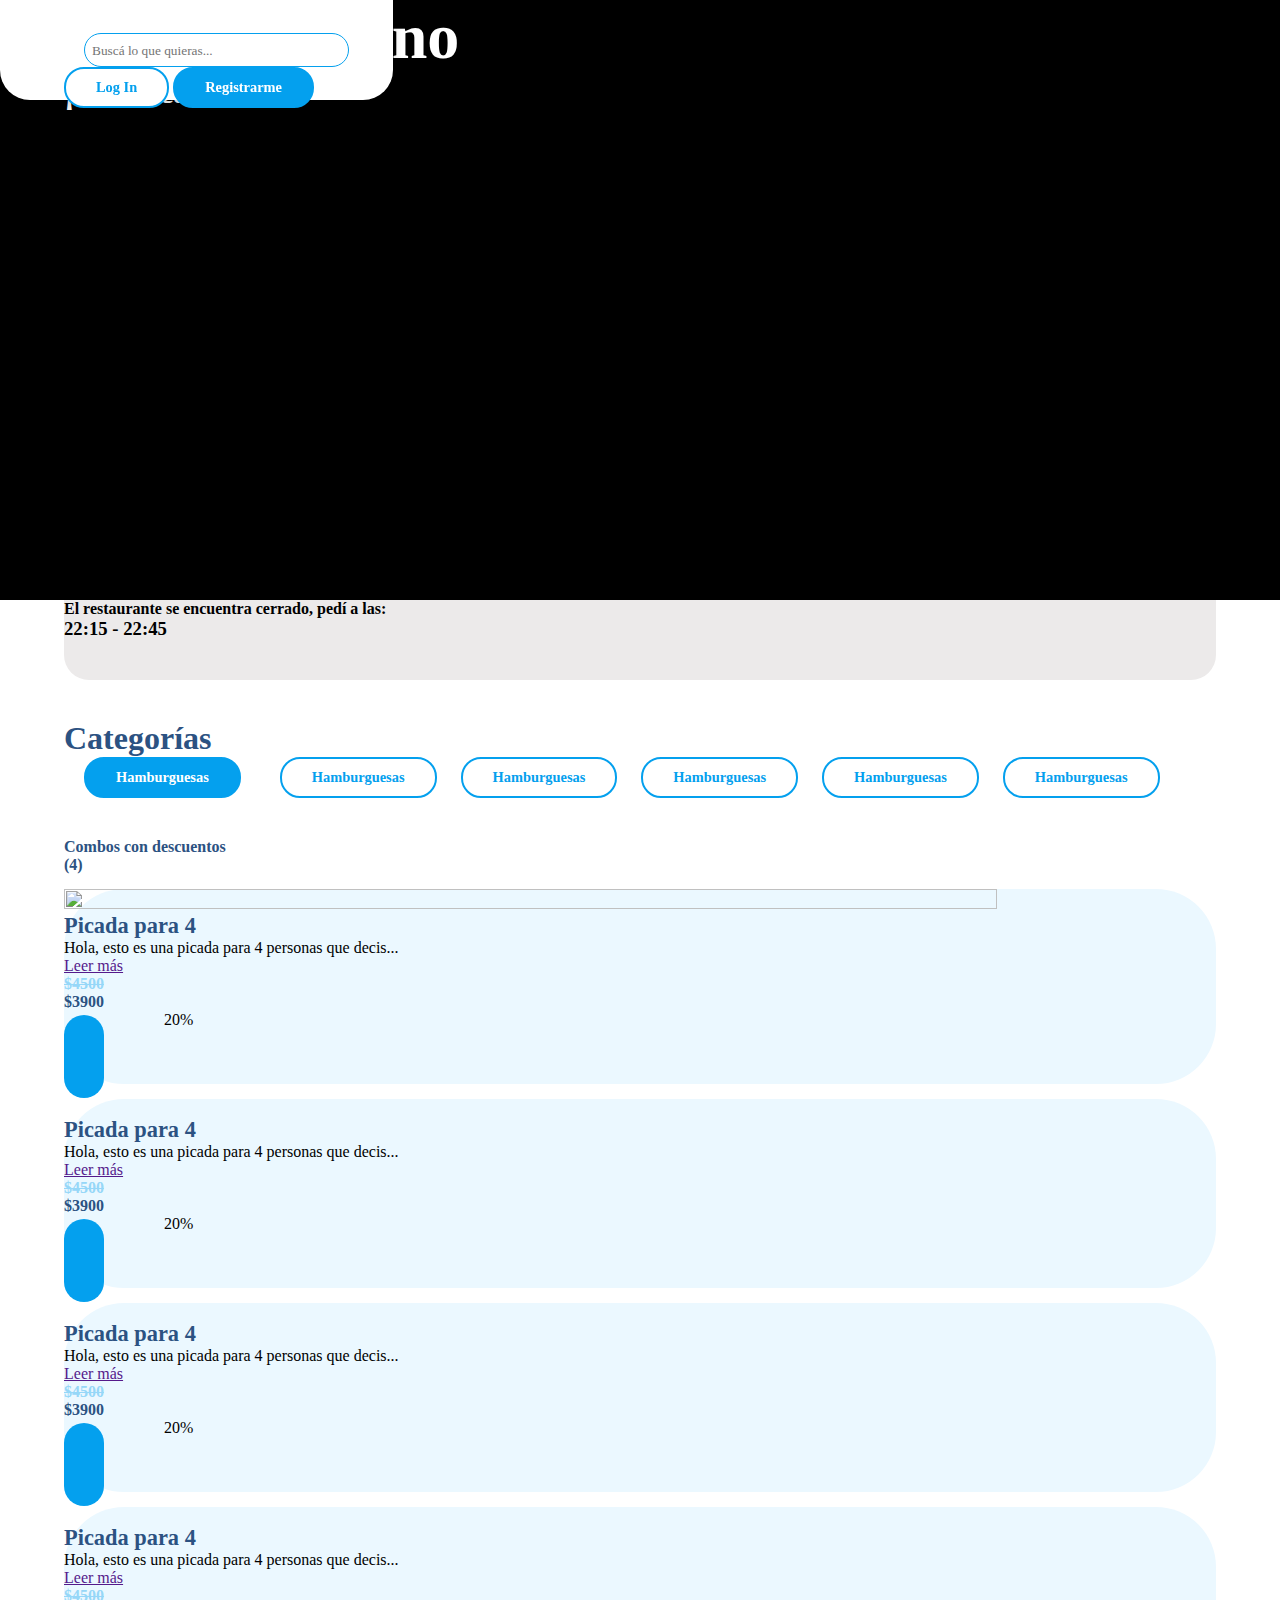
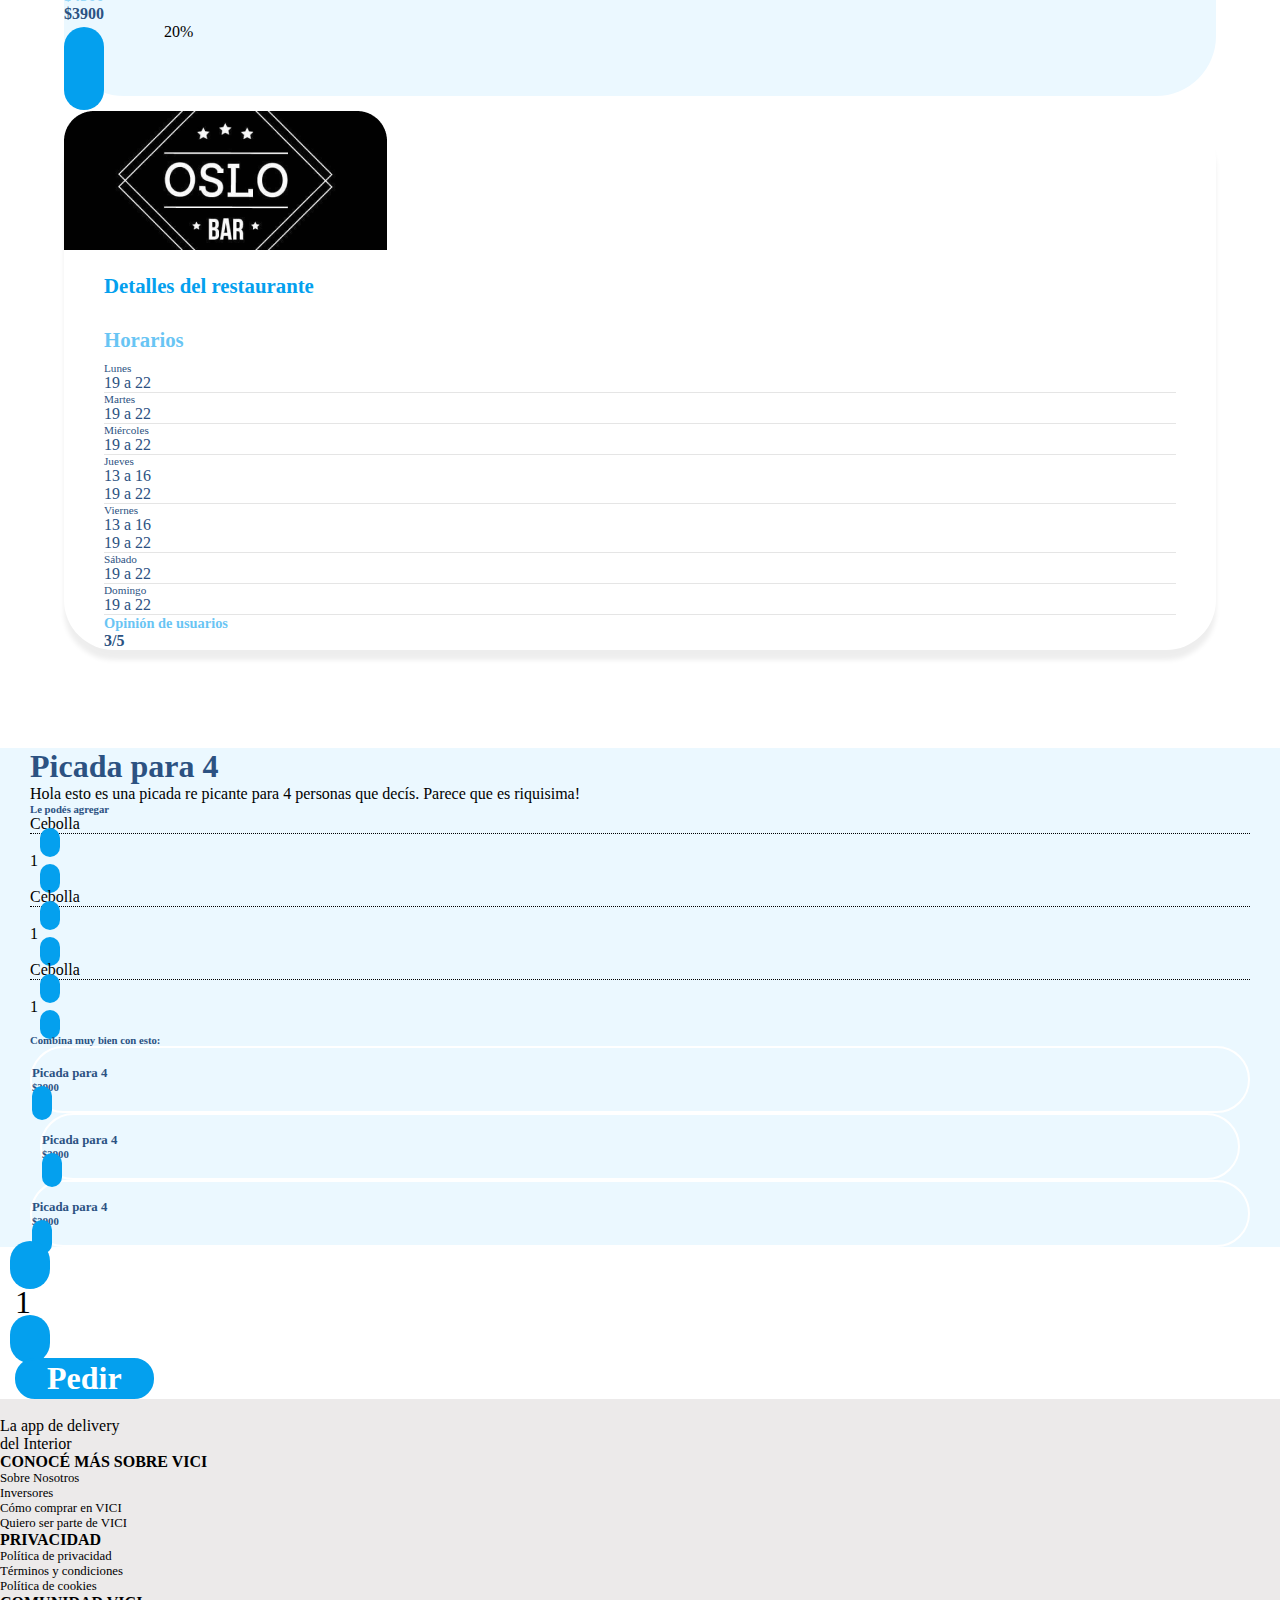
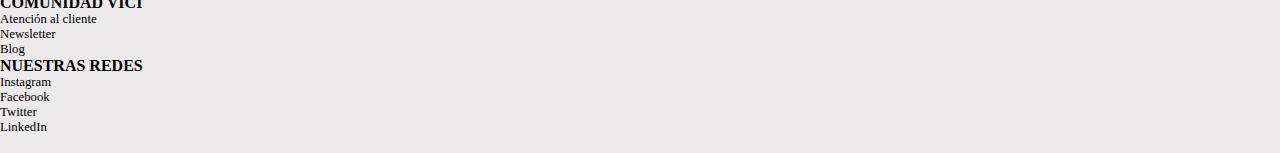
==== commit a1bfc05d: "Primeras correcciones" ====
--- a/pages/restaurante-elegido.html
+++ b/pages/restaurante-elegido.html
@@ -101,7 +101,7 @@
                 <div class="lateralIzquierdo d-flex row col-8">
                     <div class="d-flex cardProducto">
                         <div class="contenedorImagenProducto col-3">
-                            <img class="img-fluid" src="../assets/img/burger.png" alt="">
+                            <img class="img-fluid img-producto" src="../assets/img/Rectangle 108.png" alt="">
                         </div>
                         <div class="contenedorCentralProducto d-flex row align-items-center col-6">
                             <h2 class="tituloProducto">Picada para 4</h2>
--- a/assets/css/style.css
+++ b/assets/css/style.css
@@ -31,6 +31,12 @@
 
 .iconoTerciario {
   color: white;
+  font-size: 1.5em;
+  margin-right: 10px;
+}
+
+.iconoDark {
+  color: var(--color-secundario);
   font-size: 1.5em;
   margin-right: 10px;
 }
@@ -64,8 +70,7 @@
   border: solid 2px var(--color-primario);
   border-radius: 20px;
   padding: 10px 30px;
-  max-height: 50px;
-  margin: 0px 15px;
+  margin: 0px 15px 0px 0px;
   color: white;
   font-weight: bold;
   font-size: 0.9em;
@@ -80,7 +85,6 @@
   border: solid 2px var(--color-primario);
   border-radius: 20px;
   padding: 10px 30px;
-  max-height: 50px;
   font-weight: bold;
   font-size: 0.9em;
   color: var(--color-primario);
@@ -105,6 +109,14 @@
   color: var(--color-primario);
 }
 
+.separarBoton {
+  margin-left: 10px !important;
+}
+
+.sinMargen {
+  margin: 0px !important;
+}
+
 .tituloDark {
   font-weight: bold;
   color: var(--color-secundario);
@@ -113,6 +125,11 @@
 .subtituloDark {
   font-weight: bold;
   color: var(--color-secundario);
+}
+
+.tituloSky {
+  font-weight: bold;
+  color: var(--color-primario);
 }
 
 .parrafoDark {
@@ -146,6 +163,7 @@
   position: fixed;
   z-index: 2;
   background-color: white;
+  margin-bottom: 120px;
 }
 
 .contenedorLogo {
@@ -206,6 +224,9 @@
 
 .card-img-top {
   border-radius: 50px 50px 0px 0px;
+  -o-object-fit: cover;
+     object-fit: cover;
+  height: 200px;
 }
 
 .tituloCard {
@@ -221,6 +242,7 @@
 .demoraTarjeta {
   font-weight: bold;
   color: var(--color-cuaternario);
+  font-size: 1rem;
 }
 
 .card-body {
@@ -362,6 +384,12 @@
 
 .seleccionCategoria {
   margin: 40px 5%;
+  max-width: 100%;
+  flex-wrap: wrap;
+}
+
+.contenedorCategorias {
+  flex-wrap: wrap;
 }
 
 .botonCategorias {
@@ -415,6 +443,13 @@
   border: 2px solid var(--color-primario);
 }
 
+.img-producto {
+  width: 90%;
+  height: 100%;
+  -o-object-fit: cover;
+     object-fit: cover;
+}
+
 .contenedorImagenModalProducto {
   border-radius: 100px;
 }
@@ -566,6 +601,169 @@
   font-size: 1.5em;
 }
 
+.seccionSuperiorCompra {
+  padding-top: 130px;
+}
+
+.horarioRecomendado {
+  font-size: 1.6em;
+  margin-left: 15px;
+  color: gray;
+}
+
+.contenedorCuponAplicado {
+  border: solid 2px var(--color-primario);
+  border-radius: 30px;
+  opacity: 0.6;
+  padding: 7px 10px;
+}
+
+.cuponAplicado {
+  color: var(--color-primario);
+  opacity: 0.6;
+  font-size: 0.9em;
+  font-weight: bold;
+}
+
+.botonCerrar {
+  font-size: 0.8em;
+}
+
+.contenedorChanguitoLateral {
+  padding: 20px;
+  border-radius: 30px;
+  box-shadow: 0px 5px 5px 2px rgba(0, 0, 0, 0.13);
+  -webkit-box-shadow: 0px 5px 5px 2px rgba(0, 0, 0, 0.13);
+  -moz-box-shadow: 0px 5px 5px 2px rgba(0, 0, 0, 0.13);
+}
+
+.tituloTuPedido {
+  opacity: 0.6;
+}
+
+.notaDeProducto {
+  font-size: 0.8em;
+  margin-top: 0px;
+  padding-top: 0px;
+}
+
+.precioProductoChanguitoLateral {
+  font-weight: lighter;
+  color: var(--color-secundario);
+}
+
+.productoRelacionado {
+  border: 2px solid white;
+  border-radius: 50px;
+  background-color: var(--color-quinario);
+  border-color: white;
+}
+
+.ProductoRelacionadoCentral {
+  margin: 0px 10px;
+}
+
+.tituloProductoRelacionado {
+  font-size: 1.1em;
+}
+
+.descripcionProductoRelacionado {
+  font-size: 0.6em;
+}
+
+.agregarAlCarritoProductoRelacionado {
+  font-size: 0.8em;
+  color: white;
+  background-color: var(--color-primario);
+  padding: 10px 10px;
+  border-radius: 200px;
+}
+.agregarAlCarritoProductoRelacionado:hover {
+  color: var(--color-primario);
+  background-color: white;
+}
+
+.precioProductoFinalizarCompra {
+  font-weight: bold;
+  font-size: 1.2em;
+  color: var(--color-secundario);
+}
+
+.productoFinalizarCompra {
+  color: var(--color-secundario);
+  font-size: 1em;
+}
+
+.bordeFinalizarCompra {
+  border-bottom: solid 1px rgb(229, 229, 229);
+}
+
+.modalFinalizarCompra {
+  border-radius: 50px 50px 0px 0px;
+}
+
+.contenedorHorario {
+  background-color: var(--color-quinario);
+  border-radius: 50px;
+}
+
+.tituloSeguimiento {
+  color: var(--color-primario);
+  font-weight: bold;
+}
+
+.iconoSeguimientoPasado {
+  font-size: 4em;
+  background-color: var(--color-primario);
+  padding: 1rem;
+  border-radius: 100px;
+  color: white;
+  width: 6rem;
+}
+
+.iconoSeguimientoActivo {
+  font-size: 4em;
+  background-color: var(--color-primario);
+  padding: 1rem;
+  border-radius: 100px;
+  color: white;
+  width: 6rem;
+}
+
+.iconoSeguimientoSiguiente {
+  font-size: 4em;
+  background-color: white;
+  border: solid 1px var(--color-primario);
+  padding: 1rem;
+  border-radius: 100px;
+  color: var(--color-primario);
+  width: 6rem;
+}
+
+.textoSeguimientoPasos {
+  color: var(--color-primario);
+}
+
+.pasoActivo {
+  font-weight: bold;
+}
+
+.iconoContactar {
+  font-size: 4em;
+}
+
+.necesitoAyuda {
+  font-size: 1.5em;
+  color: var(--color-primario);
+  font-weight: bold;
+}
+
+.contenedorNecesitoAyuda {
+  background-color: var(--color-quinario);
+  padding: 1.5rem;
+  border-radius: 50px;
+}
+
 .footer {
   background-color: #ECEAEA;
 }
